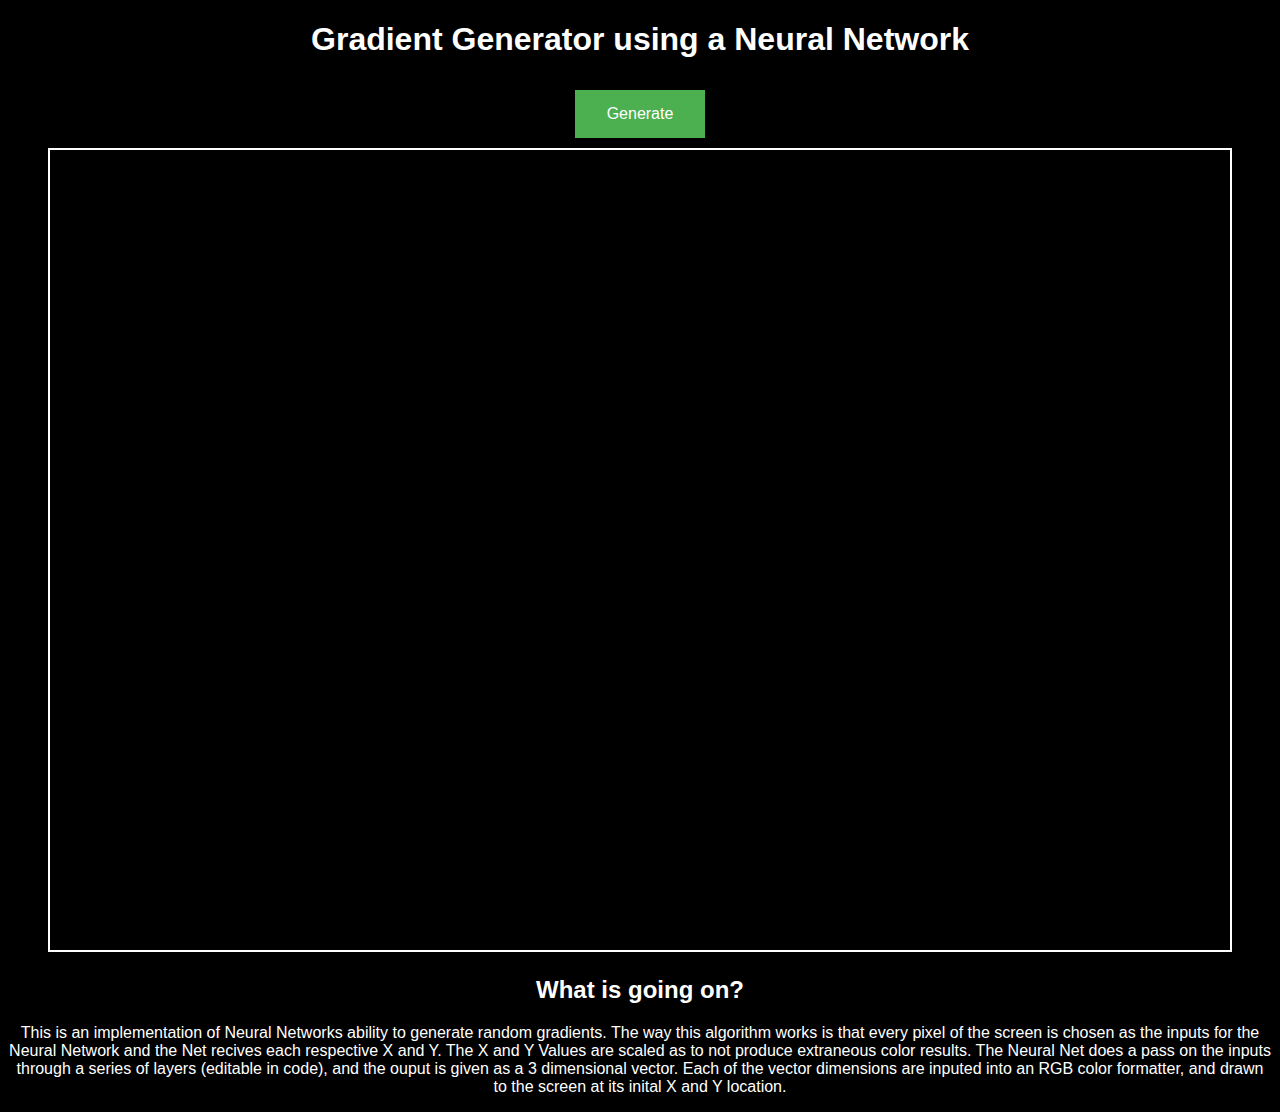
==== gradientGenerator/index.html @ dfa60824 "Add files via upload" ====
<!DOCTYPE html>
<html>

<head>
  <meta charset="utf-8">
  <meta name="viewport" content="width=device-width">
  <title>Gradient Generator</title>
  <link href="style.css" rel="stylesheet" type="text/css" />
</head>

<body onload="setup()">

  <h1>Gradient Generator using a Neural Network</h1>

  <button type="button" class='button' onclick="run()">Generate</button>


  <div id="cv">
    <canvas id="myCanvas" width="750" height="800" style="border:2px solid"></canvas>
  </div>

  <h2>What is going on?</h2>
  <p>This is an implementation of Neural Networks ability to generate random gradients. The way this algorithm works is
    that every pixel of the screen is chosen as the inputs for the Neural Network and the Net recives each respective X
    and Y. The X and Y Values are scaled as to not produce extraneous color results. The Neural Net does a pass on the
    inputs through a series of layers (editable in code), and the ouput is given as a 3 dimensional vector. Each of the
    vector dimensions are inputed into an RGB color formatter, and drawn to the screen at its inital X and Y location.
  </p>

  <script src="script.js"></script>
  
  


</body>

</html>
---- gradientGenerator/style.css ----
body{
    background-color: #000;
    text-align: center;
    color:white;
    font-family: Arial;
}

.button {
  background-color: #4CAF50;
  border: none;
  color: white;
  padding: 15px 32px;
  text-align: center;
  text-decoration: none;
  display: inline-block;
  font-size: 16px;
  margin: 10px;
  cursor: pointer;
}
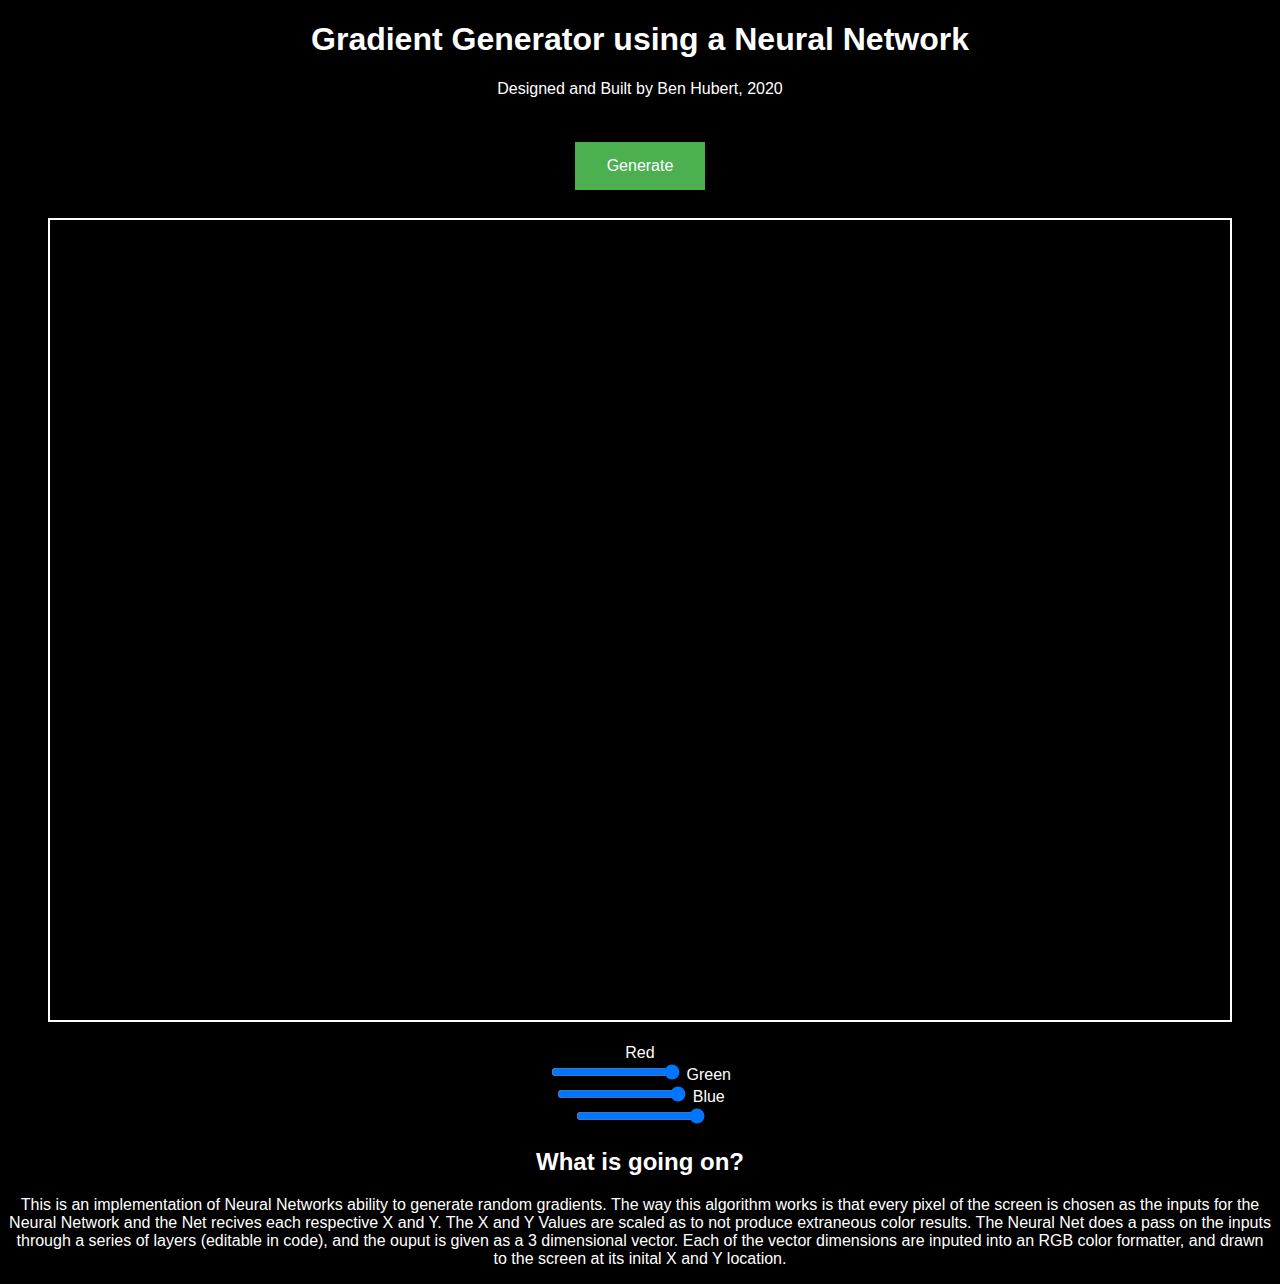
==== commit 76ebaea2: "Added Sliders" ====
--- a/gradientGenerator/index.html
+++ b/gradientGenerator/index.html
@@ -6,17 +6,37 @@
   <meta name="viewport" content="width=device-width">
   <title>Gradient Generator</title>
   <link href="style.css" rel="stylesheet" type="text/css" />
+
 </head>
 
 <body onload="setup()">
 
-  <h1>Gradient Generator using a Neural Network</h1>
+  <h1 id="header">Gradient Generator using a Neural Network</h1>
+  <p id="credits">Designed and Built by Ben Hubert, 2020</p>
+  <br>
 
   <button type="button" class='button' onclick="run()">Generate</button>
 
+  <br>
+  <br>
 
   <div id="cv">
     <canvas id="myCanvas" width="750" height="800" style="border:2px solid"></canvas>
+  </div>
+
+  <br>
+  <div id="sliders">
+    <label class="label" id="red_label"> Red </label>
+    <br>
+    <input class="slider" id="red_slider" min="0" max="255" value="255" type="range">
+
+    <label class="label" id="green_label"> Green </label>
+    <br>
+    <input class="slider" id="green_slider" min="0" max="255" value="255" type="range">
+
+    <label class="label" id="blue_label"> Blue </label>
+    <br>
+    <input class="slider" id="blue_slider" min="0" max="255" value="255" type="range">
   </div>
 
   <h2>What is going on?</h2>
@@ -28,10 +48,7 @@
   </p>
 
   <script src="script.js"></script>
-  
-  
-
 
 </body>
 
-</html>+</html>
